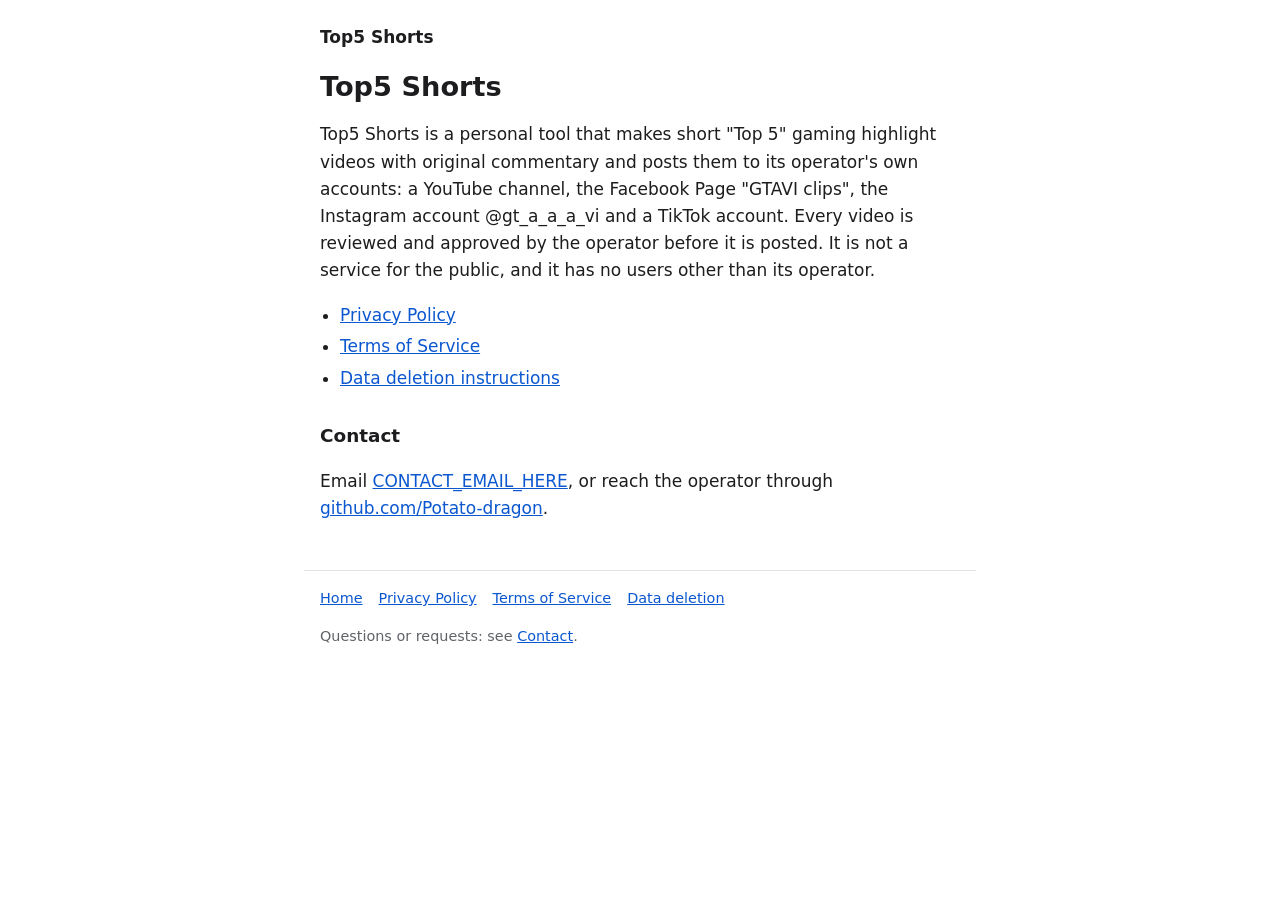
==== index.html @ 3ca0ee44 "Add Top5 Shorts policy site (home, privacy, terms, data deletion) Co-Authored-By: Claude Opus 5.5 <n" ====
<!doctype html>
<html lang="en">
<head>
<meta charset="utf-8">
<meta name="viewport" content="width=device-width, initial-scale=1">
<title>Top5 Shorts</title>
<meta name="description" content="A personal tool that makes short Top 5 gaming highlight videos.">
<!-- Google Search Console: paste <meta name="google-site-verification" content="..."> on the next line when you have it. -->
<link rel="stylesheet" href="/style.css">
</head>
<body>
<header><a href="/">Top5 Shorts</a></header>
<main>
<h1>Top5 Shorts</h1>
<p>Top5 Shorts is a personal tool that makes short "Top 5" gaming highlight videos with original commentary and posts them to its operator's own accounts: a YouTube channel, the Facebook Page "GTAVI clips", the Instagram account @gt_a_a_a_vi and a TikTok account. Every video is reviewed and approved by the operator before it is posted. It is not a service for the public, and it has no users other than its operator.</p>
<ul>
<li><a href="/privacy/">Privacy Policy</a></li>
<li><a href="/terms/">Terms of Service</a></li>
<li><a href="/data-deletion/">Data deletion instructions</a></li>
</ul>
<h2 id="contact">Contact</h2>
<!-- CONTACT: replace CONTACT_EMAIL_HERE below (both the link and the text). Every other page links here. -->
<p>Email <a href="mailto:CONTACT_EMAIL_HERE">CONTACT_EMAIL_HERE</a>, or reach the operator through <a href="https://github.com/Potato-dragon">github.com/Potato-dragon</a>.</p>
</main>
<footer>
<nav><a href="/">Home</a><a href="/privacy/">Privacy Policy</a><a href="/terms/">Terms of Service</a><a href="/data-deletion/">Data deletion</a></nav>
<p>Questions or requests: see <a href="/#contact">Contact</a>.</p>
</footer>
</body>
</html>
---- style.css ----
:root{--bg:#fff;--fg:#1d1d1f;--muted:#5f6368;--link:#0b57d0;--line:#e3e3e3}
@media (prefers-color-scheme:dark){:root{--bg:#141414;--fg:#ececec;--muted:#a0a0a0;--link:#8ab4f8;--line:#333}}
*{box-sizing:border-box}
html{-webkit-text-size-adjust:100%}
body{margin:0;background:var(--bg);color:var(--fg);font:17px/1.6 system-ui,-apple-system,"Segoe UI",Roboto,sans-serif}
main,header,footer{max-width:42rem;margin:0 auto;padding:0 16px}
header{padding-top:24px}
header a{color:var(--fg);font-weight:700;text-decoration:none}
h1{font-size:1.7rem;line-height:1.25;margin:1.2rem 0 .4rem}
h2{font-size:1.15rem;margin:1.8rem 0 .4rem}
a{color:var(--link);overflow-wrap:anywhere}
.updated{color:var(--muted);font-size:.9rem;margin-top:0}
ul{padding-left:1.25rem}
li{margin:.3rem 0}
footer{margin-top:3rem;padding-top:16px;padding-bottom:32px;border-top:1px solid var(--line);color:var(--muted);font-size:.9rem}
footer nav a{margin-right:1rem;display:inline-block}
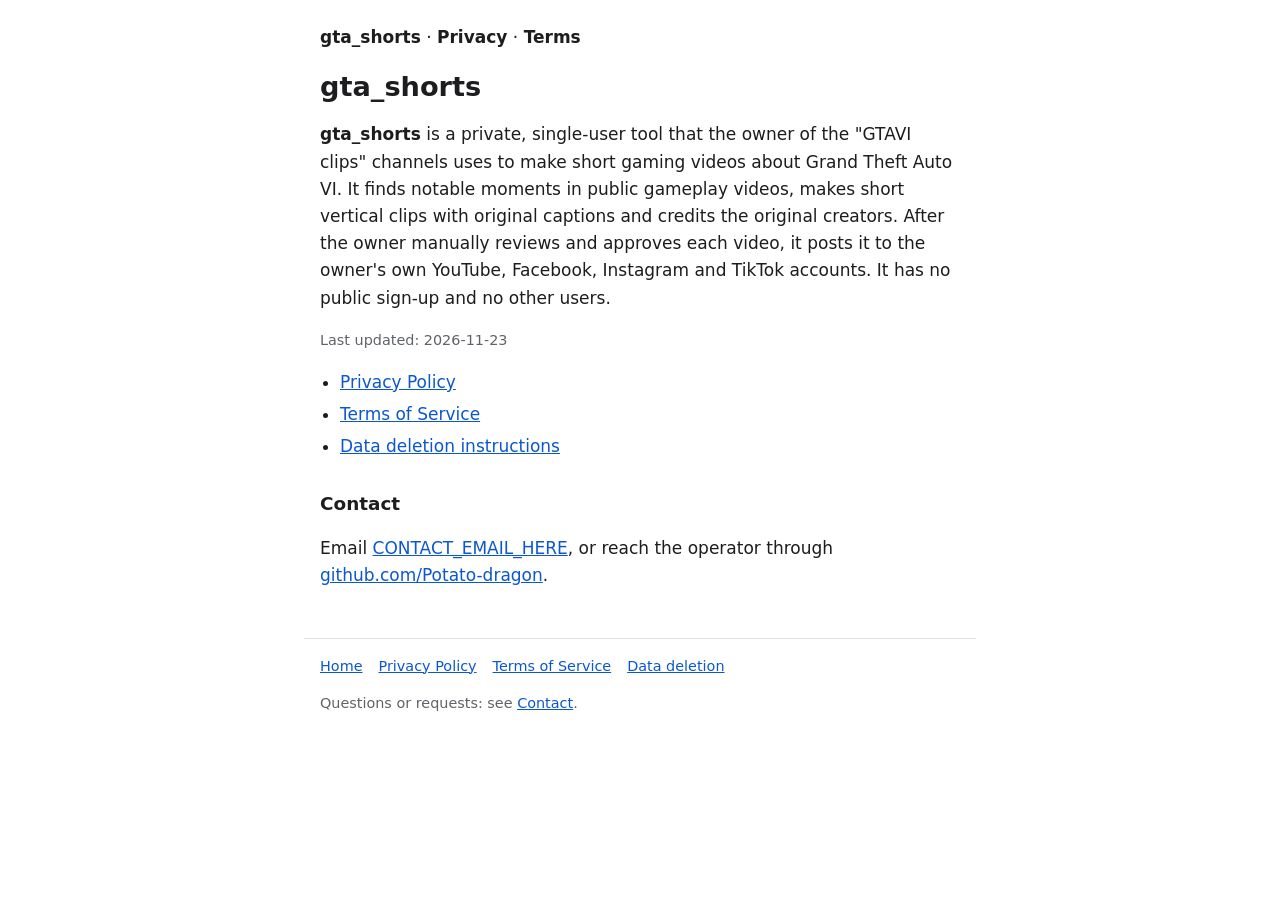
==== commit 60aa80c7: "Add YouTube-audit privacy and terms pages at /privacy.html and /terms.html Old /privacy/ and /terms/" ====
--- a/index.html
+++ b/index.html
@@ -3,19 +3,20 @@
 <head>
 <meta charset="utf-8">
 <meta name="viewport" content="width=device-width, initial-scale=1">
-<title>Top5 Shorts</title>
+<title>gta_shorts</title>
 <meta name="description" content="A personal tool that makes short Top 5 gaming highlight videos.">
 <!-- Google Search Console: paste <meta name="google-site-verification" content="..."> on the next line when you have it. -->
 <link rel="stylesheet" href="/style.css">
 </head>
 <body>
-<header><a href="/">Top5 Shorts</a></header>
+<header><a href="/">gta_shorts</a> · <a href="/privacy.html">Privacy</a> · <a href="/terms.html">Terms</a></header>
 <main>
-<h1>Top5 Shorts</h1>
-<p>Top5 Shorts is a personal tool that makes short "Top 5" gaming highlight videos with original commentary and posts them to its operator's own accounts: a YouTube channel, the Facebook Page "GTAVI clips", the Instagram account @gt_a_a_a_vi and a TikTok account. Every video is reviewed and approved by the operator before it is posted. It is not a service for the public, and it has no users other than its operator.</p>
+<h1>gta_shorts</h1>
+<p><strong>gta_shorts</strong> is a private, single-user tool that the owner of the "GTAVI clips" channels uses to make short gaming videos about Grand Theft Auto VI. It finds notable moments in public gameplay videos, makes short vertical clips with original captions and credits the original creators. After the owner manually reviews and approves each video, it posts it to the owner's own YouTube, Facebook, Instagram and TikTok accounts. It has no public sign-up and no other users.</p>
+<p class="updated">Last updated: 2026-11-23</p>
 <ul>
-<li><a href="/privacy/">Privacy Policy</a></li>
-<li><a href="/terms/">Terms of Service</a></li>
+<li><a href="/privacy.html">Privacy Policy</a></li>
+<li><a href="/terms.html">Terms of Service</a></li>
 <li><a href="/data-deletion/">Data deletion instructions</a></li>
 </ul>
 <h2 id="contact">Contact</h2>
@@ -23,7 +24,7 @@
 <p>Email <a href="mailto:CONTACT_EMAIL_HERE">CONTACT_EMAIL_HERE</a>, or reach the operator through <a href="https://github.com/Potato-dragon">github.com/Potato-dragon</a>.</p>
 </main>
 <footer>
-<nav><a href="/">Home</a><a href="/privacy/">Privacy Policy</a><a href="/terms/">Terms of Service</a><a href="/data-deletion/">Data deletion</a></nav>
+<nav><a href="/">Home</a><a href="/privacy.html">Privacy Policy</a><a href="/terms.html">Terms of Service</a><a href="/data-deletion/">Data deletion</a></nav>
 <p>Questions or requests: see <a href="/#contact">Contact</a>.</p>
 </footer>
 </body>
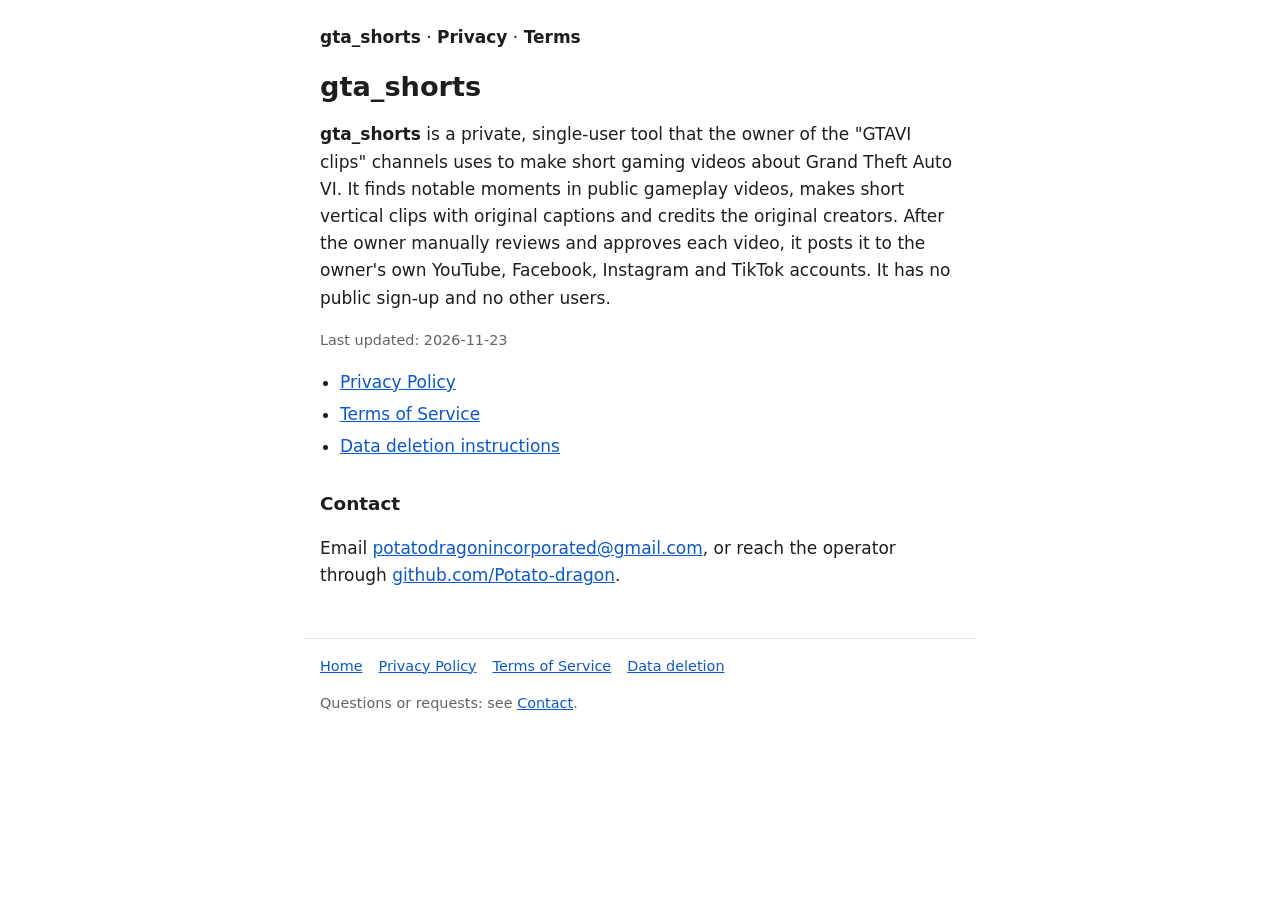
==== commit b30c068c: "Update contact email in index.html" ====
--- a/index.html
+++ b/index.html
@@ -21,7 +21,7 @@
 </ul>
 <h2 id="contact">Contact</h2>
 <!-- CONTACT: replace CONTACT_EMAIL_HERE below (both the link and the text). Every other page links here. -->
-<p>Email <a href="mailto:CONTACT_EMAIL_HERE">CONTACT_EMAIL_HERE</a>, or reach the operator through <a href="https://github.com/Potato-dragon">github.com/Potato-dragon</a>.</p>
+<p>Email <a href="mailto:potatodragonincorporated@gmail.com">potatodragonincorporated@gmail.com</a>, or reach the operator through <a href="https://github.com/Potato-dragon">github.com/Potato-dragon</a>.</p>
 </main>
 <footer>
 <nav><a href="/">Home</a><a href="/privacy.html">Privacy Policy</a><a href="/terms.html">Terms of Service</a><a href="/data-deletion/">Data deletion</a></nav>
